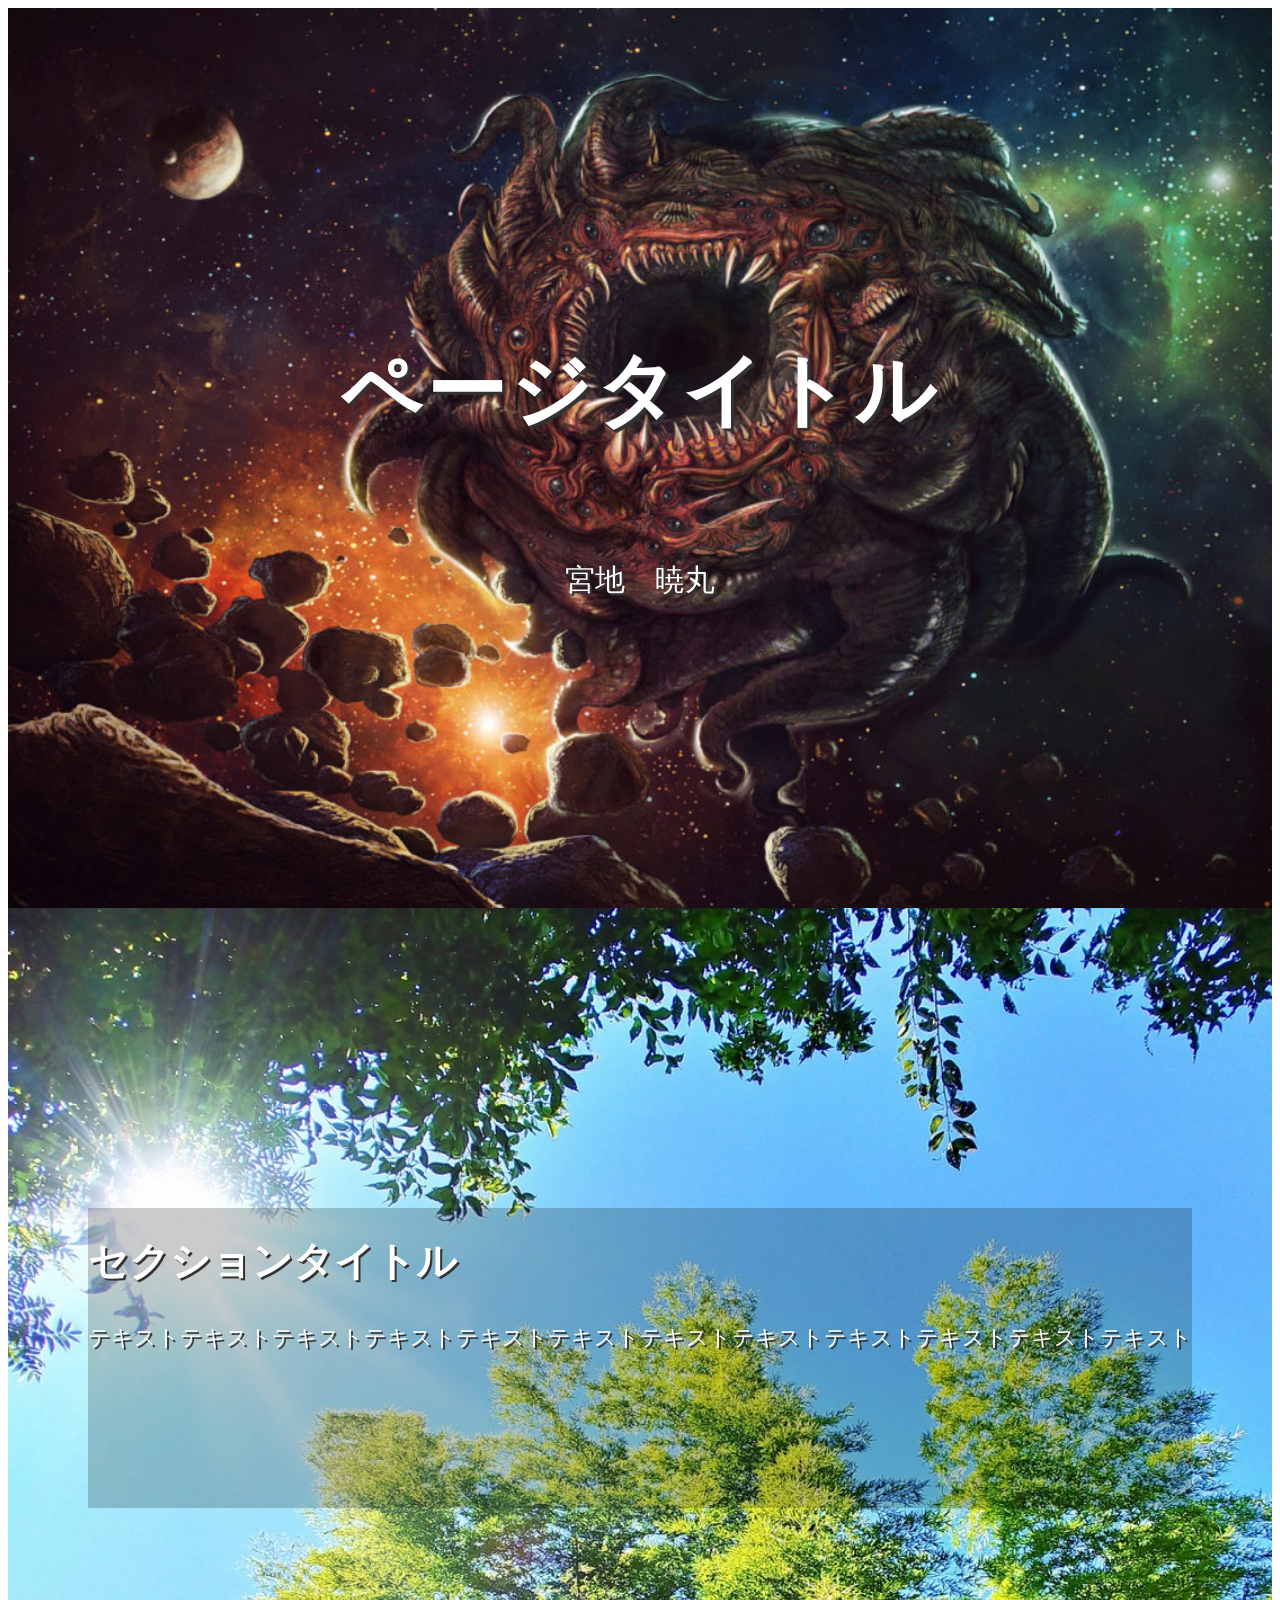
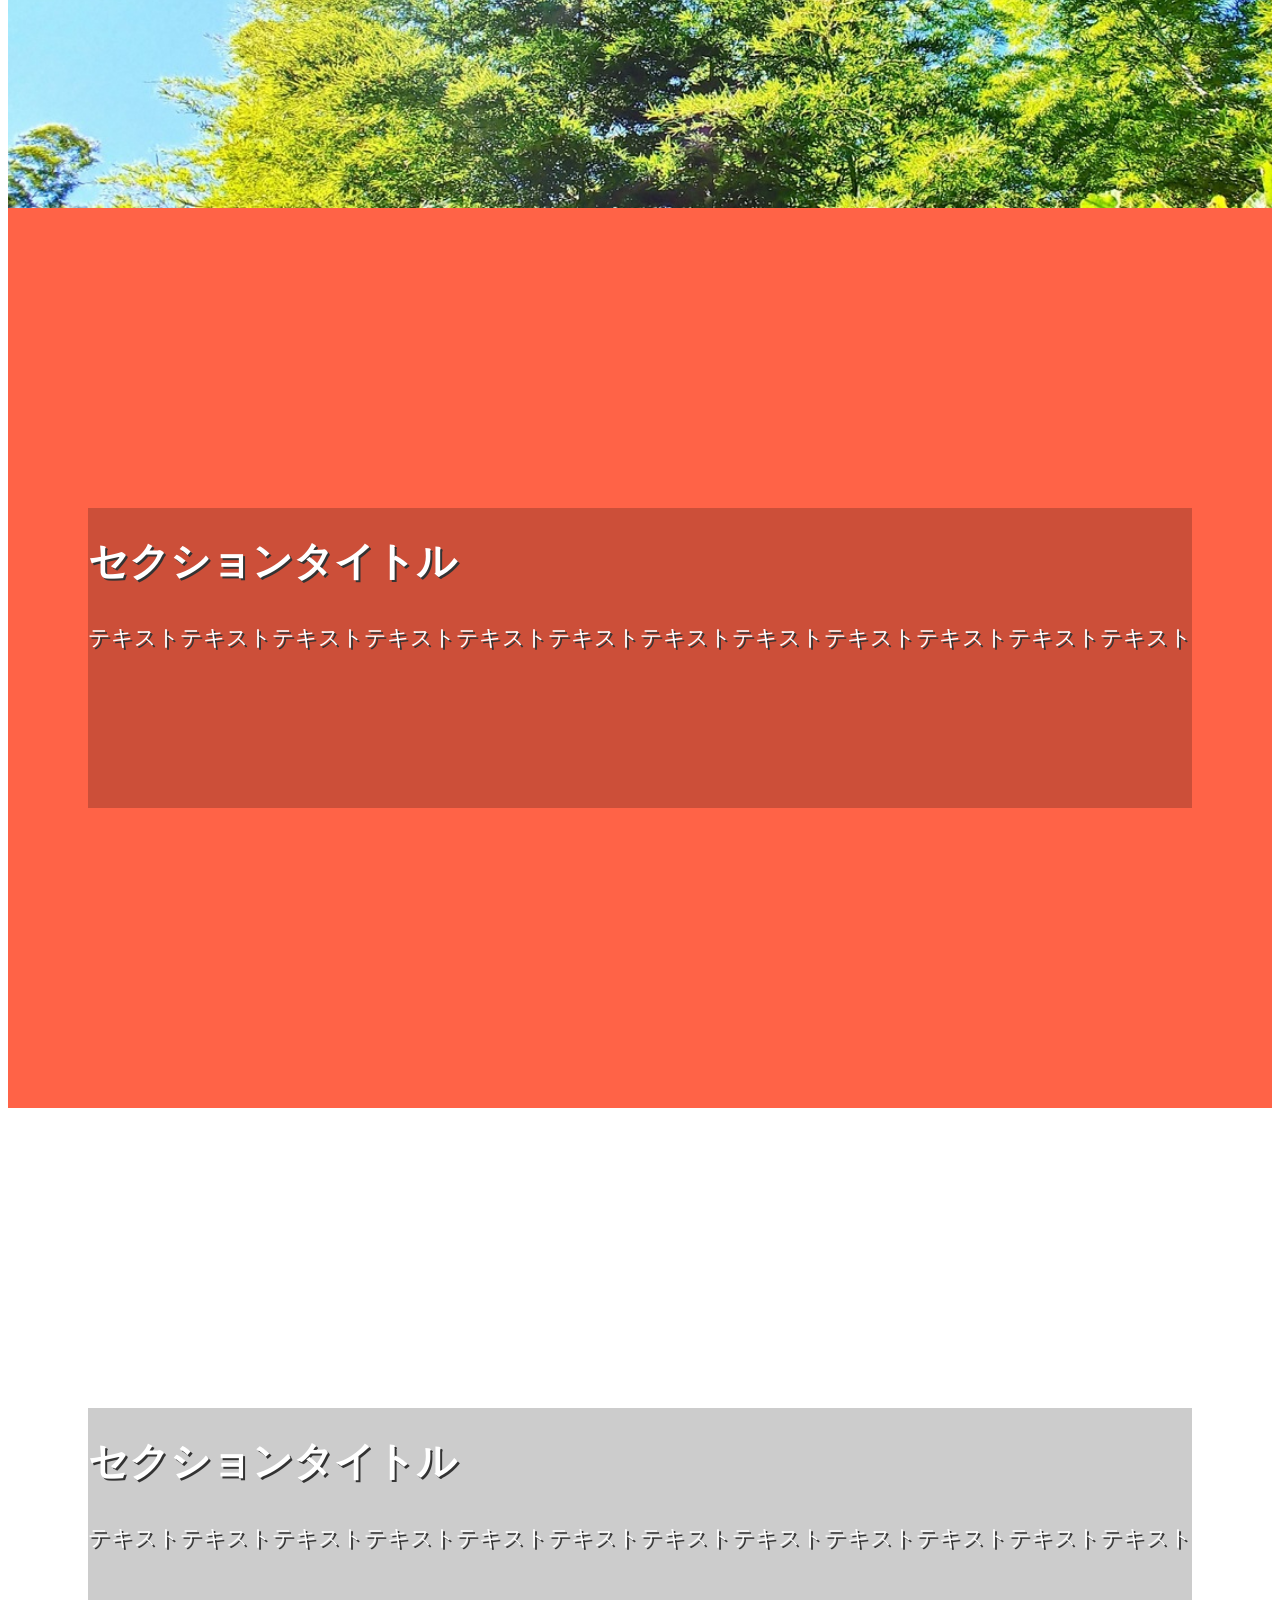
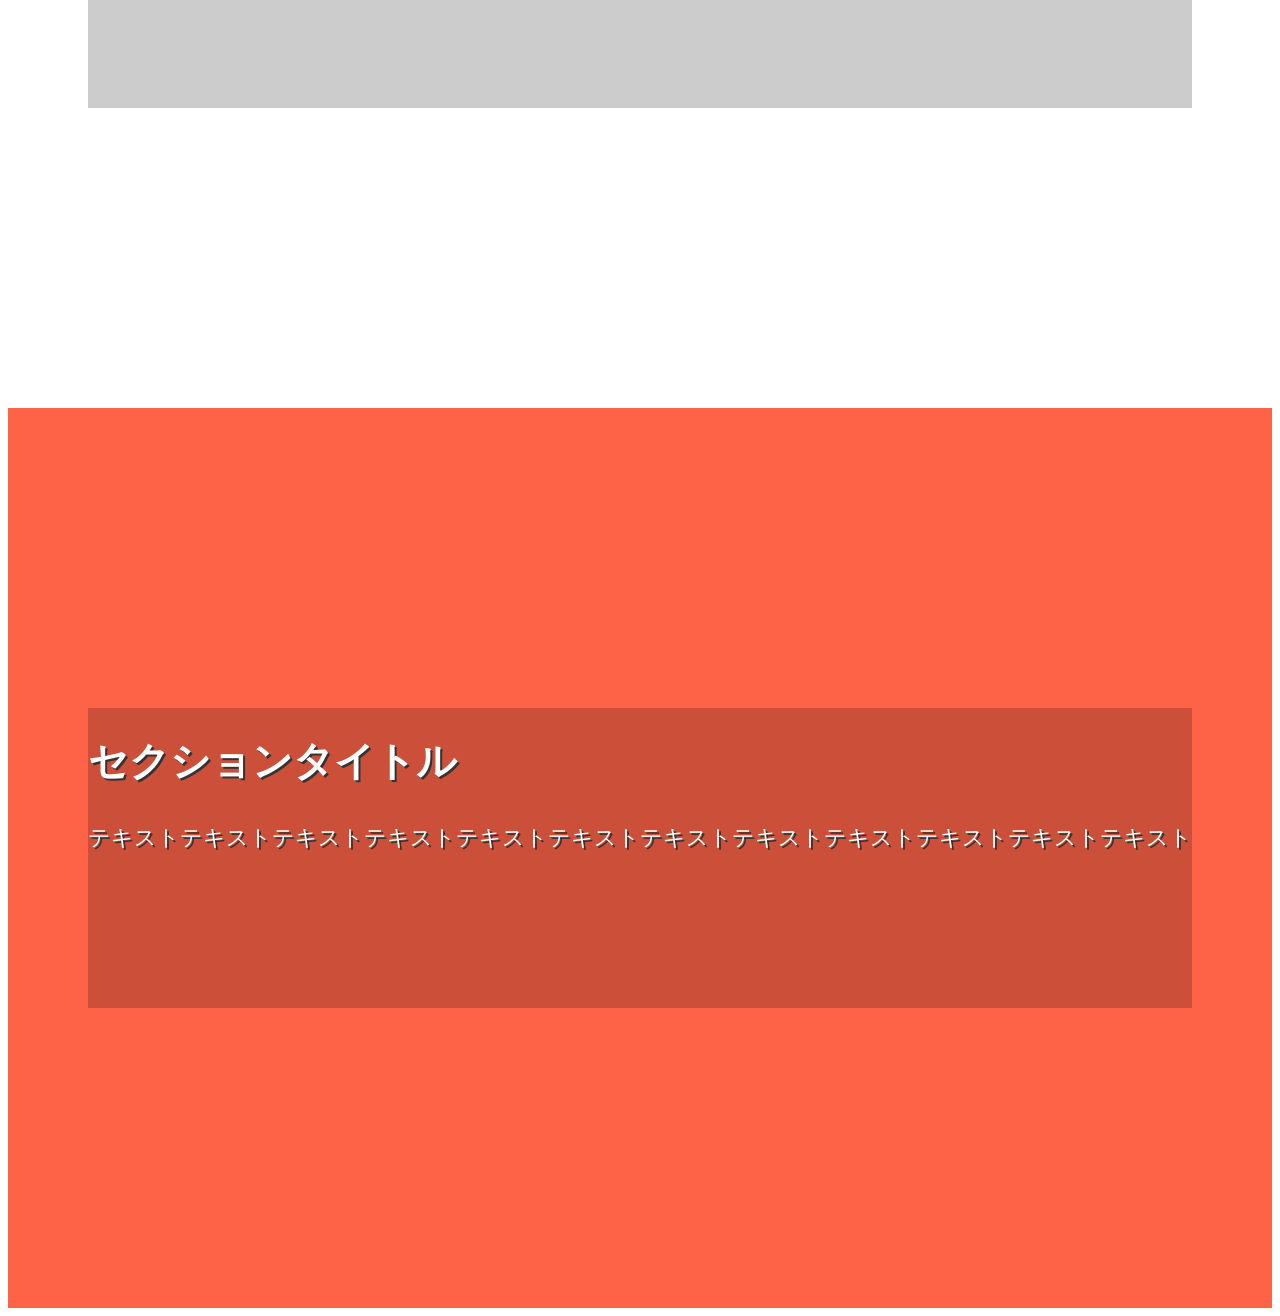
==== css-parallax-custom/index.html @ fdc877e8 "Add files via upload" ====
<!DOCTYPE html>
<html lang="ja">
<head>
    <meta charset="UTF-8">
    <title>css-parallax</title>
    <link rel="stylesheet" href="style.css">
</head>
<body>
    <main>
        <!-- ページトップ -->
         <section id="page-top">
            <h1>ページタイトル</h1>
            <p class="my-name">宮地　暁丸</p>
         </section>

         <!-- ページ01 -->
          <section id="page-01">
            <div class="inner">
                <h2>セクションタイトル</h2>
                <p>テキストテキストテキストテキストテキストテキストテキストテキストテキストテキストテキストテキスト</p>
            </div>
          </section>

         <!-- ページ02 -->
          <section id="page-02">
            <div class="inner">
                <h2>セクションタイトル</h2>
                <p>テキストテキストテキストテキストテキストテキストテキストテキストテキストテキストテキストテキスト</p>
                <img src="https://placehold.jp/3d4070/ffffff/400x300.png?text=%E3%82%B5%E3%83%B3%E3%83%97%E3%83%AB%E7%94%BB%E5%83%8F&css=%7B%22font-size%22%3A%22%2040px%22%7D" alt="">
            </div>
          </section>

         <!-- ページ03 -->
          <section id="page-03">
            <div class="inner">
                <h2>セクションタイトル</h2>
                <p>テキストテキストテキストテキストテキストテキストテキストテキストテキストテキストテキストテキスト</p>
            </div>
          </section>

         <!-- ページ04 -->
          <section id="page-04">
            <div class="inner">
                <h2>セクションタイトル</h2>
                <p>テキストテキストテキストテキストテキストテキストテキストテキストテキストテキストテキストテキスト</p>
            </div>
          </section>
    </main>
</body>
</html>
---- css-parallax-custom/style.css ----
@charset "utf-8";
@import "https://unpkg.com/ress/dist/ress.min.css";

* {
    box-sizing: border-box;
}

html {
    width: 100%;
    min-width: 1000px;
    overflow-x: hidden;
}

body {
    font-family: sans-serif;
    line-height: 1;
}

/* セクション共通のスタイル */
section {
    /* セクションの幅・高さ */
    width: 100%;
    height: 100vh;
    /* セクションの整列 */
    display: flex;
    justify-content: center;
    align-items: center;
    /* セクションの背景画像設定 */
    background-position: center;
    background-repeat: no-repeat;
    background-size: cover;
    /* セクション内のテキスト */
    color: white;
    text-shadow: 2px 2px #333;
}

/* 奇数番目のセクション共通のスタイル */
section:nth-of-type(odd) {
    background-color: tomato;
}

/* コンテンツを中央に設置するためのスタイル */
.inner {
    /* 数値は任意で調整 */
    width: 800;
    min-height: 300px;
    margin: auto;
    background-color: rgba(0,0,0, .2);
}

/* 見出しと文章のスタイル */
h1 {
    color: white;
    font-size: 80px;
    text-align: center;
    letter-spacing: 4px;
    text-shadow: 3px 3px 1px #333;
}

h2 {
    font-size: 40px;
    margin-bottom: 1em;
}

section p {
    font-size: 22px;
    line-height: 1.5;
}

section img {
    max-width: 100%;
    display: block;
}


#page-top {
    background-image: url("azato-su.jpg");
    flex-wrap: wrap;
    align-content: center;
}

.my-name {
    width: 100%;
    text-align: center;
    margin-top: 2em;
    font-size: 30px;
}

#page-01 {
    background-image: url("page-01-bg.jpg");
}

#page-02 {
    background-image: url("https://placehold.jp/87ceeb/ffffff/1200x800.png?text=page-02");
}

#page-02 img {
    margin: 40px auto 0;
}

#page-03 {
    background-image: url("https://placehold.jp/eeeec9/ffffff/1200x800.png?text=page-03");
}

#page-04 {
    background-image: url("https://placehold.jp/d2691e/ffffff/1200x800.png?text=page-04");
}
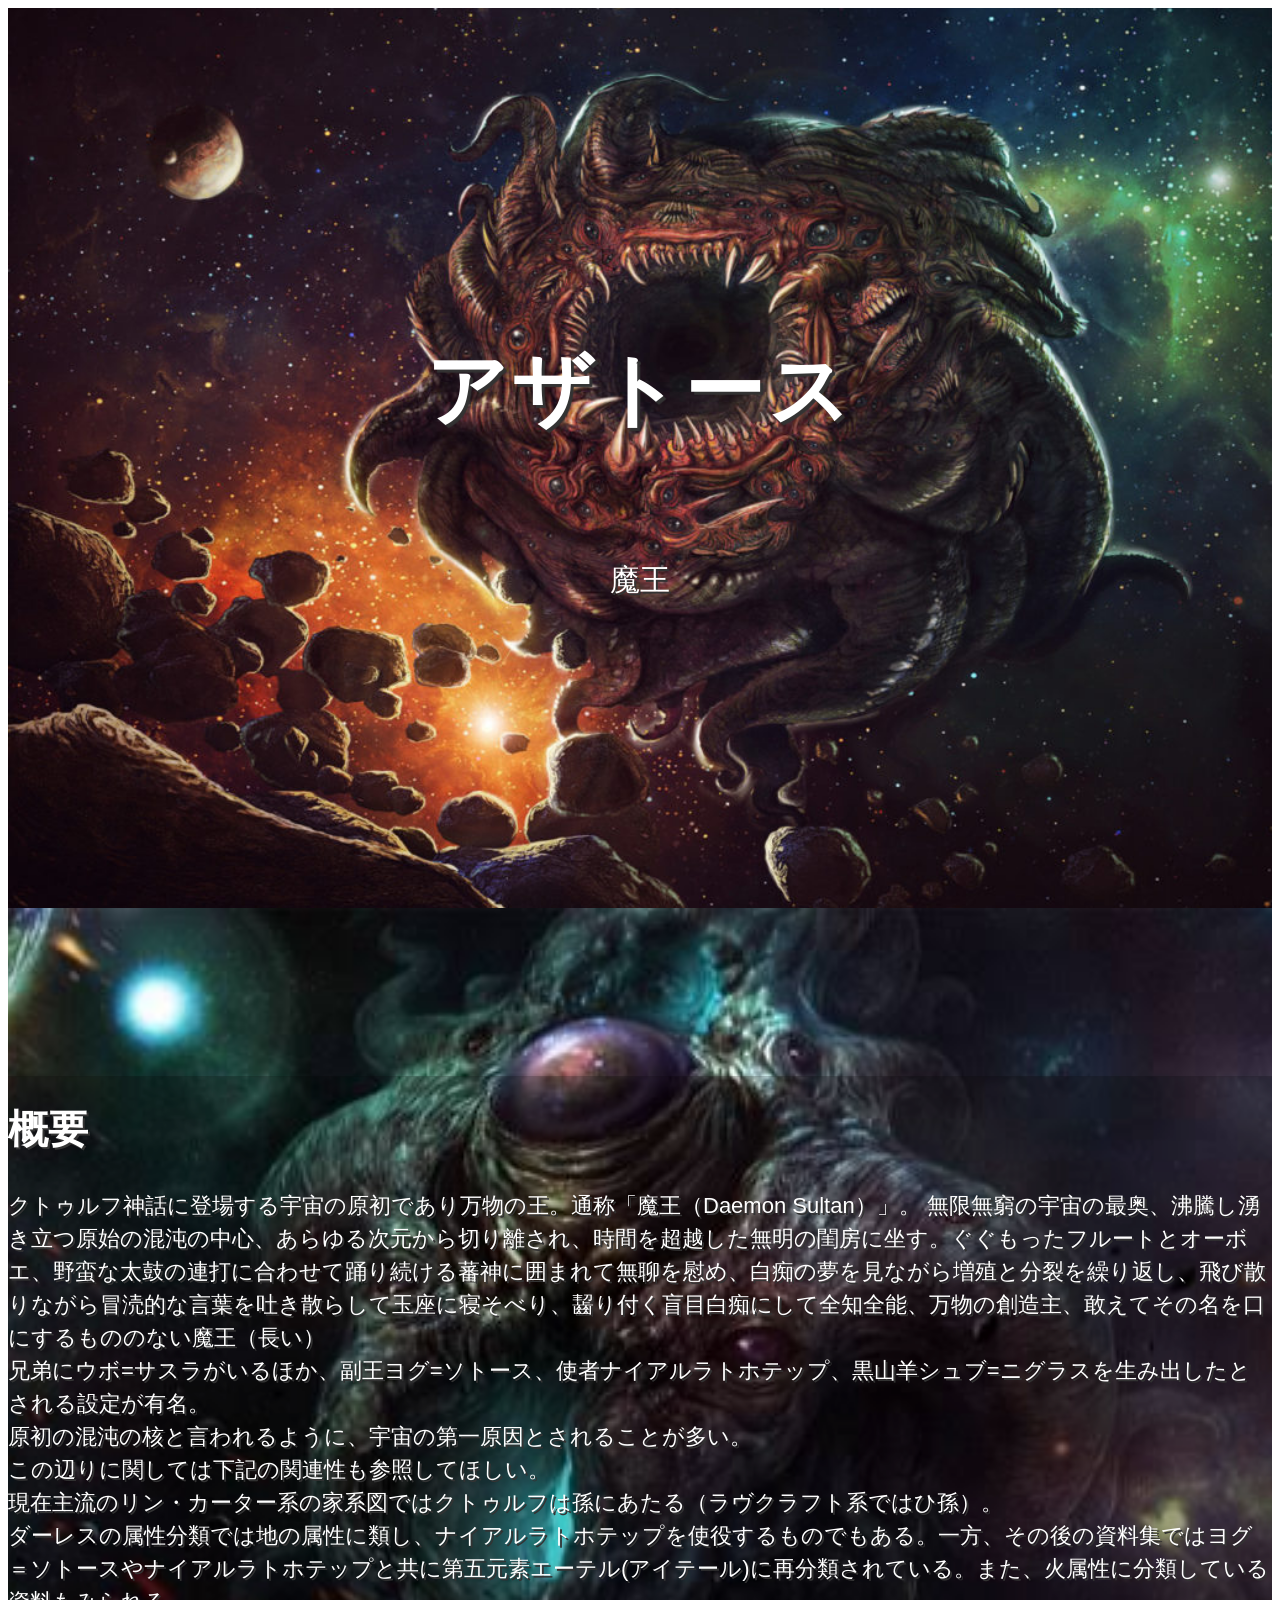
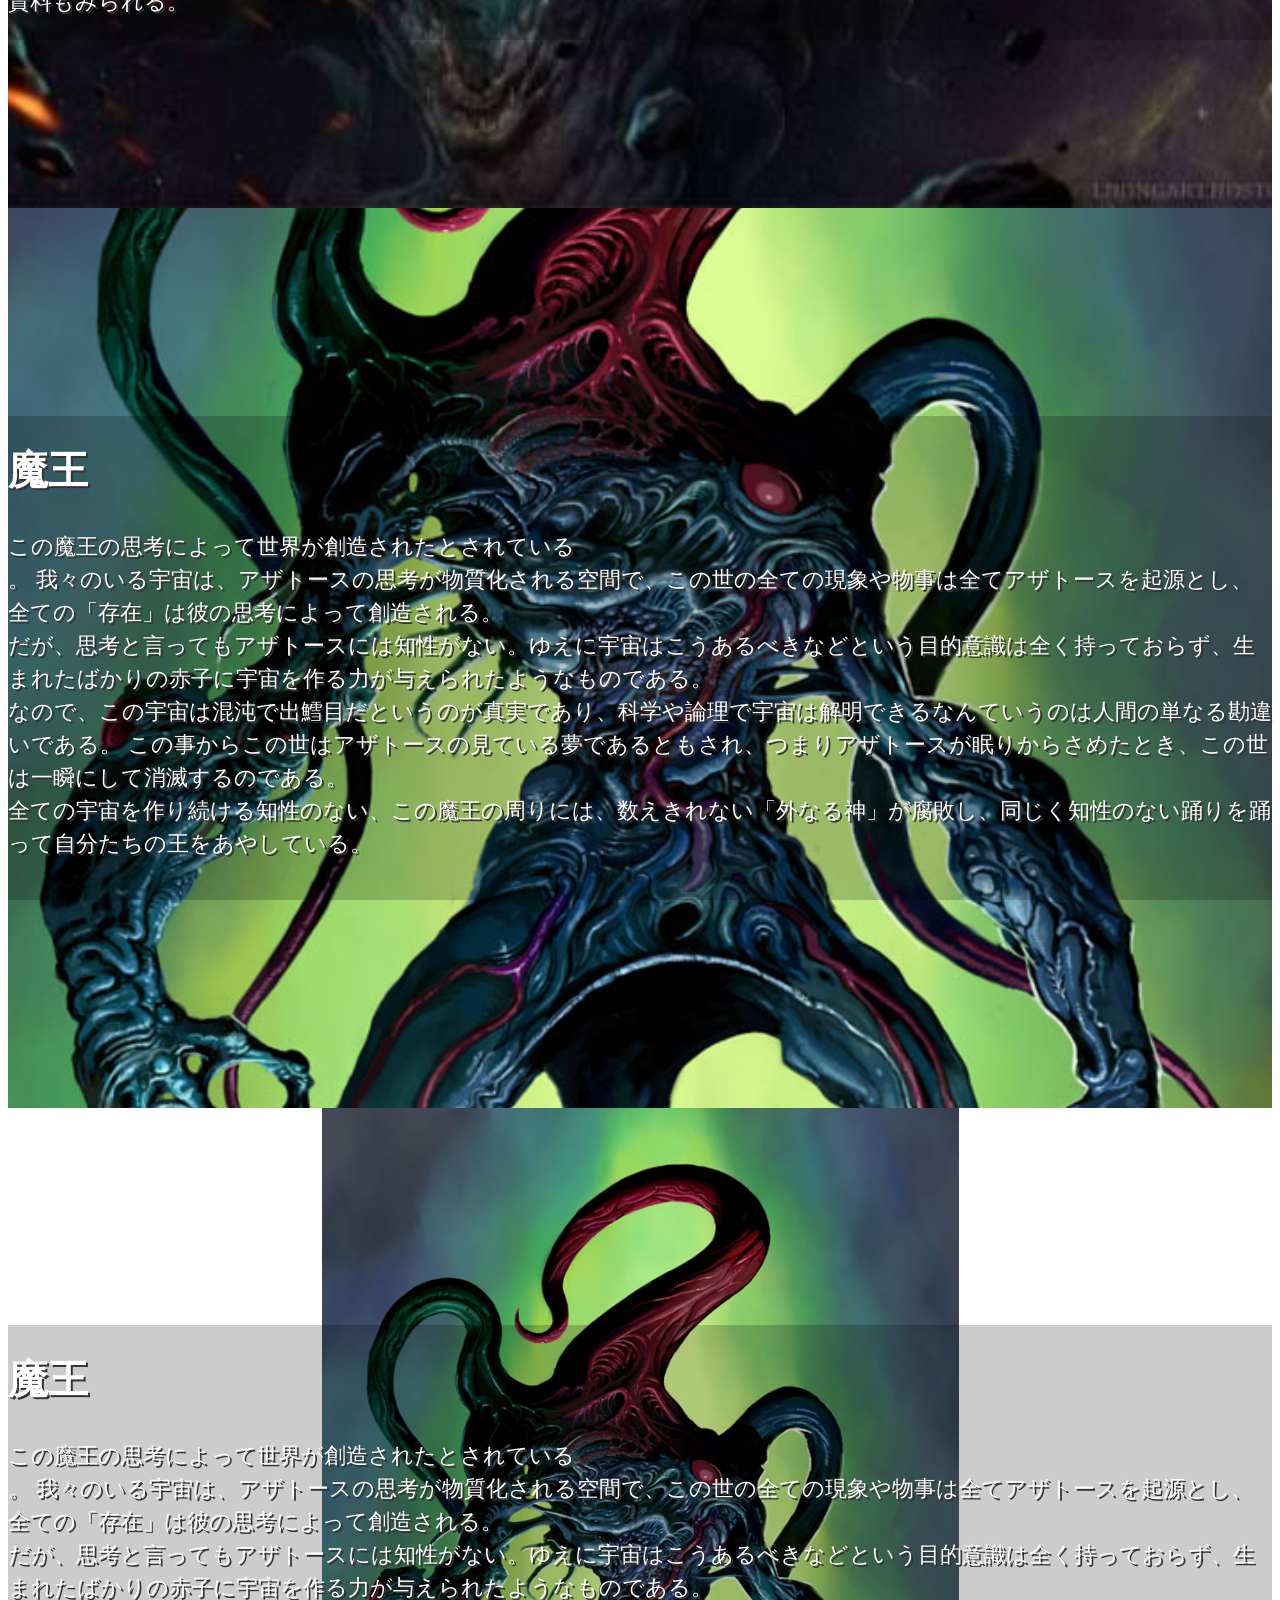
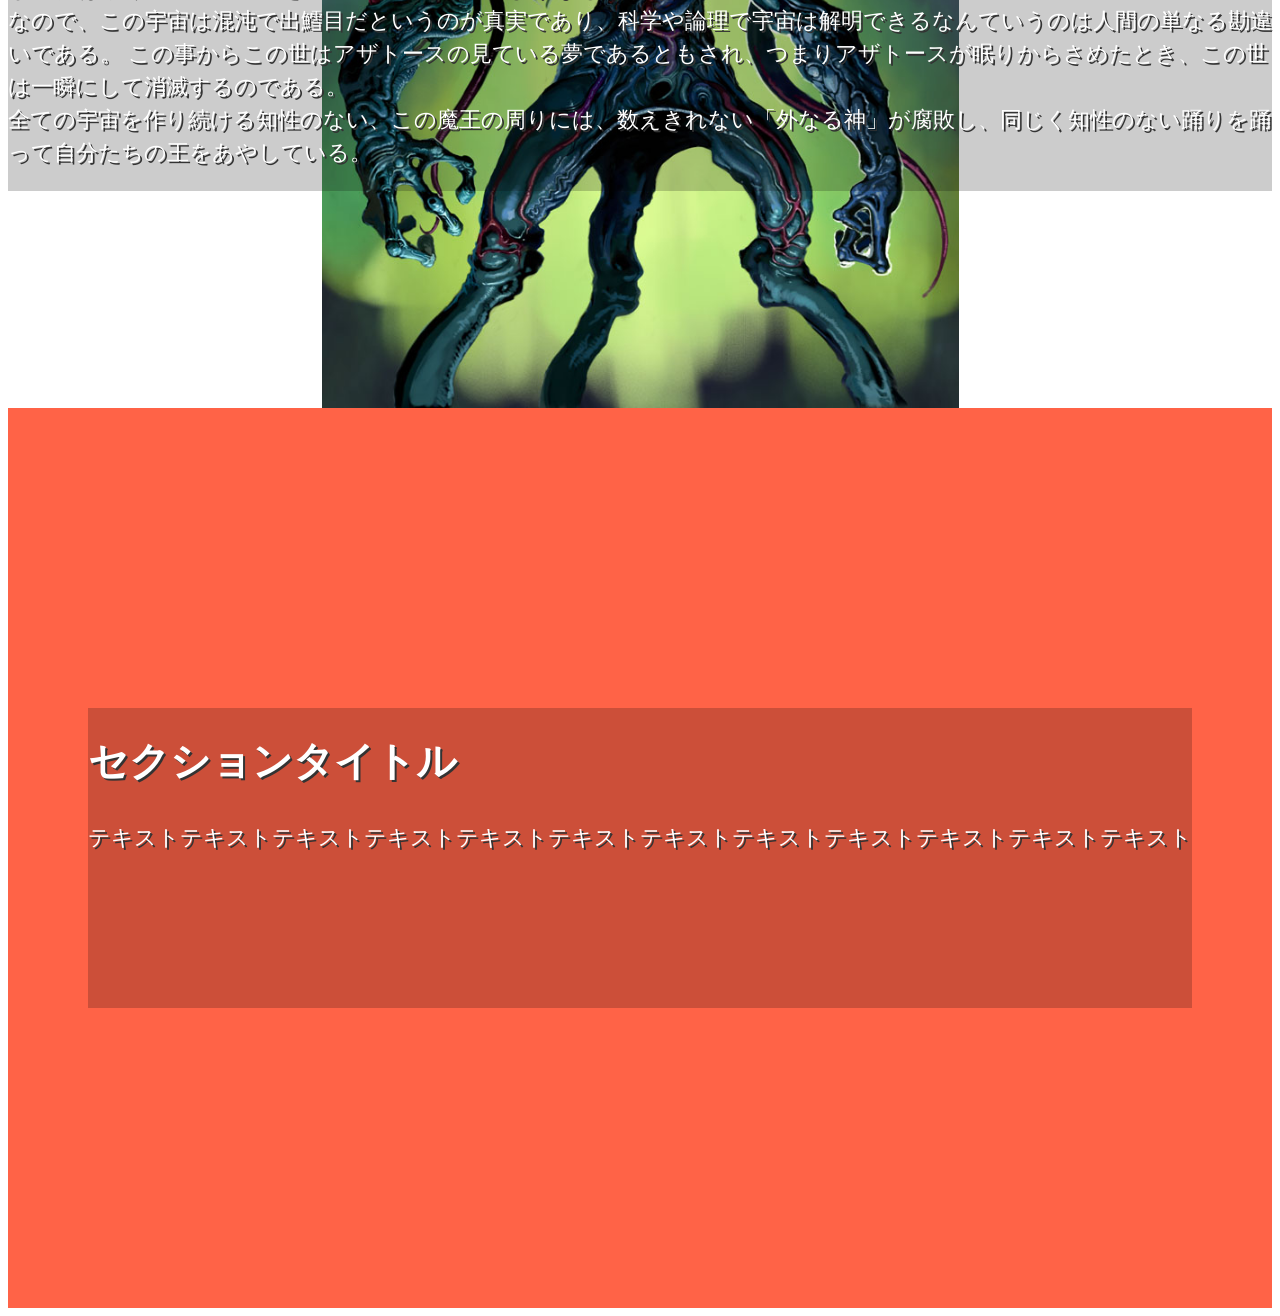
==== commit 1f1e0551: "Add files via upload" ====
--- a/css-parallax-custom/index.html
+++ b/css-parallax-custom/index.html
@@ -1,50 +1,74 @@
 <!DOCTYPE html>
 <html lang="ja">
+
 <head>
     <meta charset="UTF-8">
     <title>css-parallax</title>
     <link rel="stylesheet" href="style.css">
 </head>
+
 <body>
     <main>
         <!-- ページトップ -->
-         <section id="page-top">
-            <h1>ページタイトル</h1>
-            <p class="my-name">宮地　暁丸</p>
-         </section>
+        <section id="page-top">
+            <h1>アザトース</h1>
+            <p class="my-name">魔王</p>
+        </section>
 
-         <!-- ページ01 -->
-          <section id="page-01">
+        <!-- ページ01 -->
+        <section id="page-01">
+            <div class="inner">
+                <h2>概要</h2>
+                <p>クトゥルフ神話に登場する宇宙の原初であり万物の王。通称「魔王（Daemon Sultan）」。
+
+                    無限無窮の宇宙の最奥、沸騰し湧き立つ原始の混沌の中心、あらゆる次元から切り離され、時間を超越した無明の閨房に坐す。ぐぐもったフルートとオーボエ、野蛮な太鼓の連打に合わせて踊り続ける蕃神に囲まれて無聊を慰め、白痴の夢を見ながら増殖と分裂を繰り返し、飛び散りながら冒涜的な言葉を吐き散らして玉座に寝そべり、齧り付く盲目白痴にして全知全能、万物の創造主、敢えてその名を口にするもののない魔王（長い）<br>
+
+                    兄弟にウボ=サスラがいるほか、副王ヨグ=ソトース、使者ナイアルラトホテップ、黒山羊シュブ=ニグラスを生み出したとされる設定が有名。<br>原初の混沌の核と言われるように、宇宙の第一原因とされることが多い。<br>この辺りに関しては下記の関連性も参照してほしい。<br>
+
+                    現在主流のリン・カーター系の家系図ではクトゥルフは孫にあたる（ラヴクラフト系ではひ孫）。<br>
+
+                    ダーレスの属性分類では地の属性に類し、ナイアルラトホテップを使役するものでもある。一方、その後の資料集ではヨグ＝ソトースやナイアルラトホテップと共に第五元素エーテル(アイテール)に再分類されている。また、火属性に分類している資料もみられる。
+                </p>
+            </div>
+        </section>
+
+        <!-- ページ02 -->
+        <section id="page-02">
+            <div class="inner">
+                <h2>魔王</h2>
+                <p>この魔王の思考によって世界が創造されたとされている<br>。
+
+                    我々のいる宇宙は、アザトースの思考が物質化される空間で、この世の全ての現象や物事は全てアザトースを起源とし、全ての「存在」は彼の思考によって創造される。<br>だが、思考と言ってもアザトースには知性がない。ゆえに宇宙はこうあるべきなどという目的意識は全く持っておらず、生まれたばかりの赤子に宇宙を作る力が与えられたようなものである。<br>なので、この宇宙は混沌で出鱈目だというのが真実であり、科学や論理で宇宙は解明できるなんていうのは人間の単なる勘違いである。
+
+                    この事からこの世はアザトースの見ている夢であるともされ、つまりアザトースが眠りからさめたとき、この世は一瞬にして消滅するのである。<br>
+
+                    全ての宇宙を作り続ける知性のない、この魔王の周りには、数えきれない「外なる神」が腐敗し、同じく知性のない踊りを踊って自分たちの王をあやしている。<br></p>
+                <img src="" alt="">
+            </div>
+        </section>
+
+        <!-- ページ03 -->
+        <section id="page-03">
+            <div class="inner">
+                <h2>魔王</h2>
+                <p>この魔王の思考によって世界が創造されたとされている<br>。
+
+                    我々のいる宇宙は、アザトースの思考が物質化される空間で、この世の全ての現象や物事は全てアザトースを起源とし、全ての「存在」は彼の思考によって創造される。<br>だが、思考と言ってもアザトースには知性がない。ゆえに宇宙はこうあるべきなどという目的意識は全く持っておらず、生まれたばかりの赤子に宇宙を作る力が与えられたようなものである。<br>なので、この宇宙は混沌で出鱈目だというのが真実であり、科学や論理で宇宙は解明できるなんていうのは人間の単なる勘違いである。
+
+                    この事からこの世はアザトースの見ている夢であるともされ、つまりアザトースが眠りからさめたとき、この世は一瞬にして消滅するのである。<br>
+
+                    全ての宇宙を作り続ける知性のない、この魔王の周りには、数えきれない「外なる神」が腐敗し、同じく知性のない踊りを踊って自分たちの王をあやしている。<br></p>
+            </div>
+        </section>
+
+        <!-- ページ04 -->
+        <section id="page-04">
             <div class="inner">
                 <h2>セクションタイトル</h2>
                 <p>テキストテキストテキストテキストテキストテキストテキストテキストテキストテキストテキストテキスト</p>
             </div>
-          </section>
-
-         <!-- ページ02 -->
-          <section id="page-02">
-            <div class="inner">
-                <h2>セクションタイトル</h2>
-                <p>テキストテキストテキストテキストテキストテキストテキストテキストテキストテキストテキストテキスト</p>
-                <img src="https://placehold.jp/3d4070/ffffff/400x300.png?text=%E3%82%B5%E3%83%B3%E3%83%97%E3%83%AB%E7%94%BB%E5%83%8F&css=%7B%22font-size%22%3A%22%2040px%22%7D" alt="">
-            </div>
-          </section>
-
-         <!-- ページ03 -->
-          <section id="page-03">
-            <div class="inner">
-                <h2>セクションタイトル</h2>
-                <p>テキストテキストテキストテキストテキストテキストテキストテキストテキストテキストテキストテキスト</p>
-            </div>
-          </section>
-
-         <!-- ページ04 -->
-          <section id="page-04">
-            <div class="inner">
-                <h2>セクションタイトル</h2>
-                <p>テキストテキストテキストテキストテキストテキストテキストテキストテキストテキストテキストテキスト</p>
-            </div>
-          </section>
+        </section>
     </main>
 </body>
+
 </html>
--- a/css-parallax-custom/style.css
+++ b/css-parallax-custom/style.css
@@ -87,11 +87,11 @@
 }
 
 #page-01 {
-    background-image: url("page-01-bg.jpg");
+    background-image: url("aza.jpg");
 }
 
 #page-02 {
-    background-image: url("https://placehold.jp/87ceeb/ffffff/1200x800.png?text=page-02");
+    background-image: url("nyaru.jpg");
 }
 
 #page-02 img {
@@ -99,7 +99,9 @@
 }
 
 #page-03 {
-    background-image: url("https://placehold.jp/eeeec9/ffffff/1200x800.png?text=page-03");
+    background-image: url("nyaru.jpg");
+    background-size: contain;
+    background-repeat: no-repeat;
 }
 
 #page-04 {
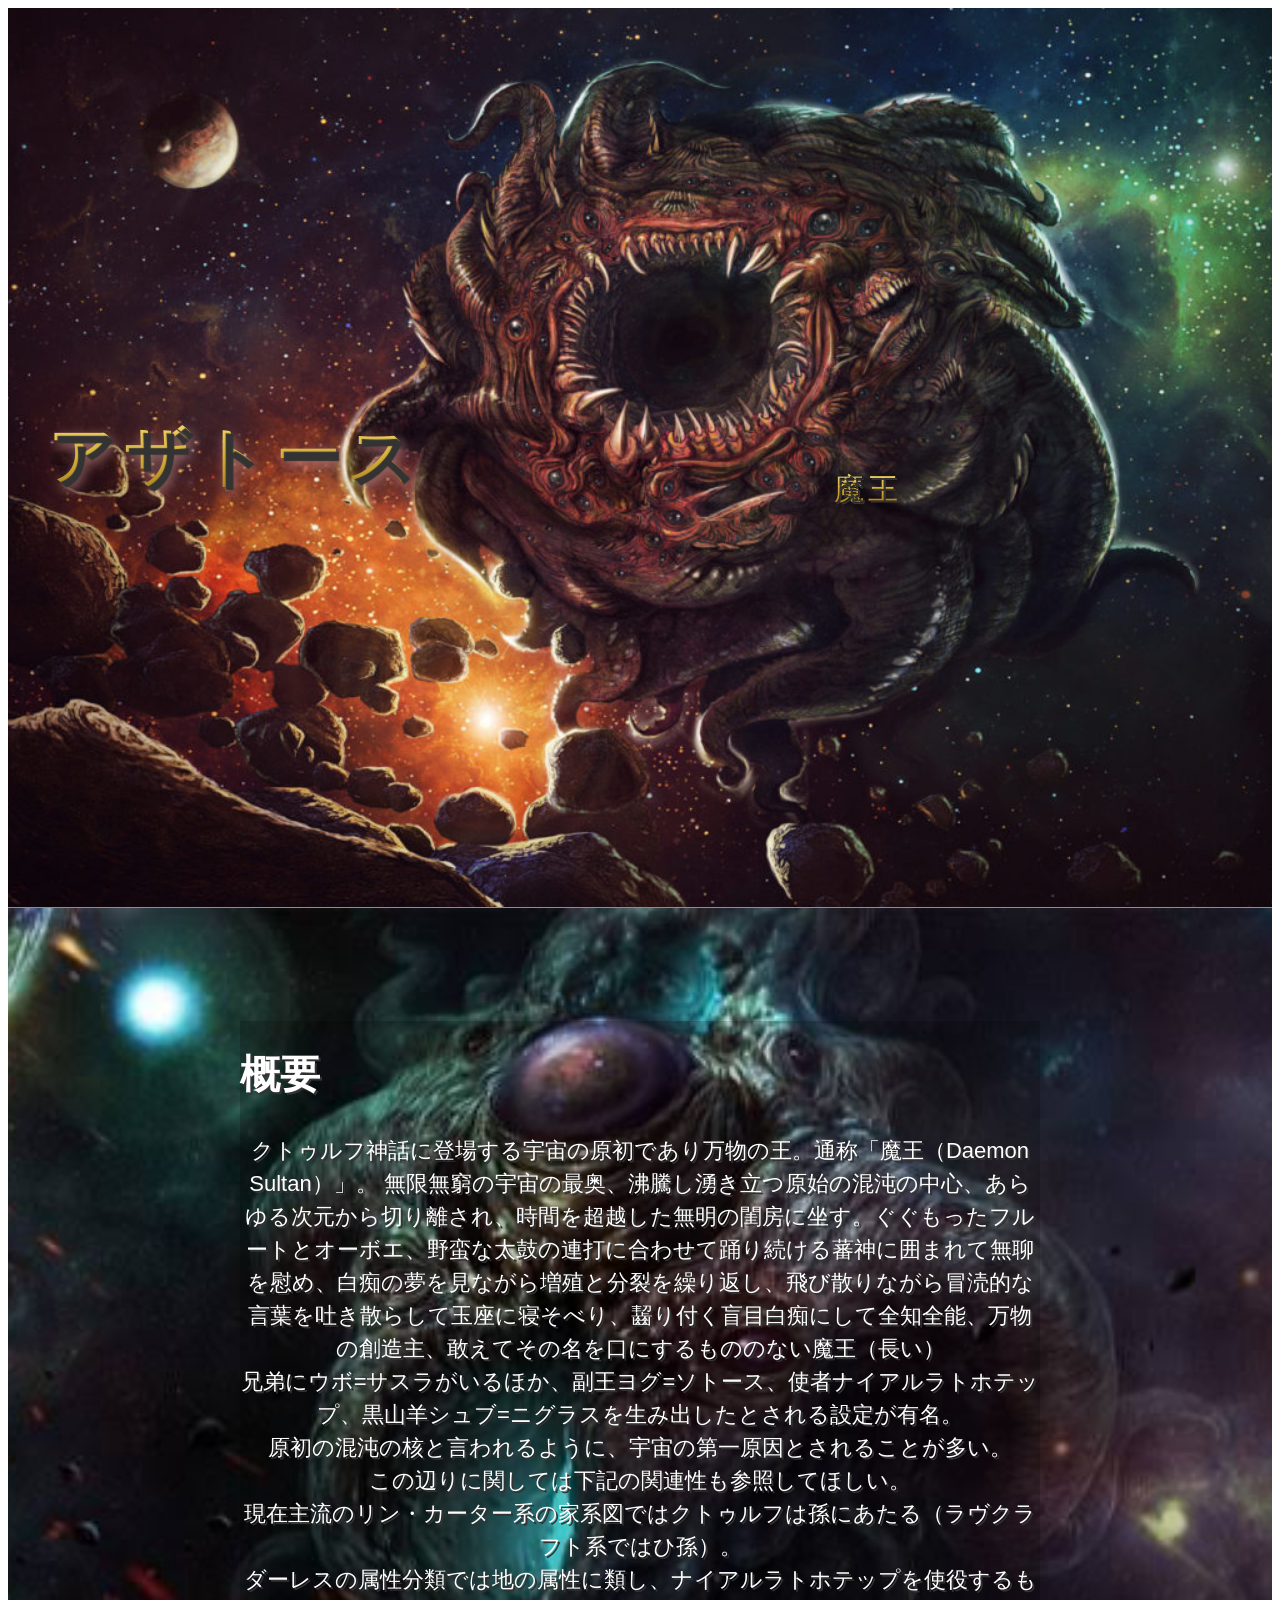
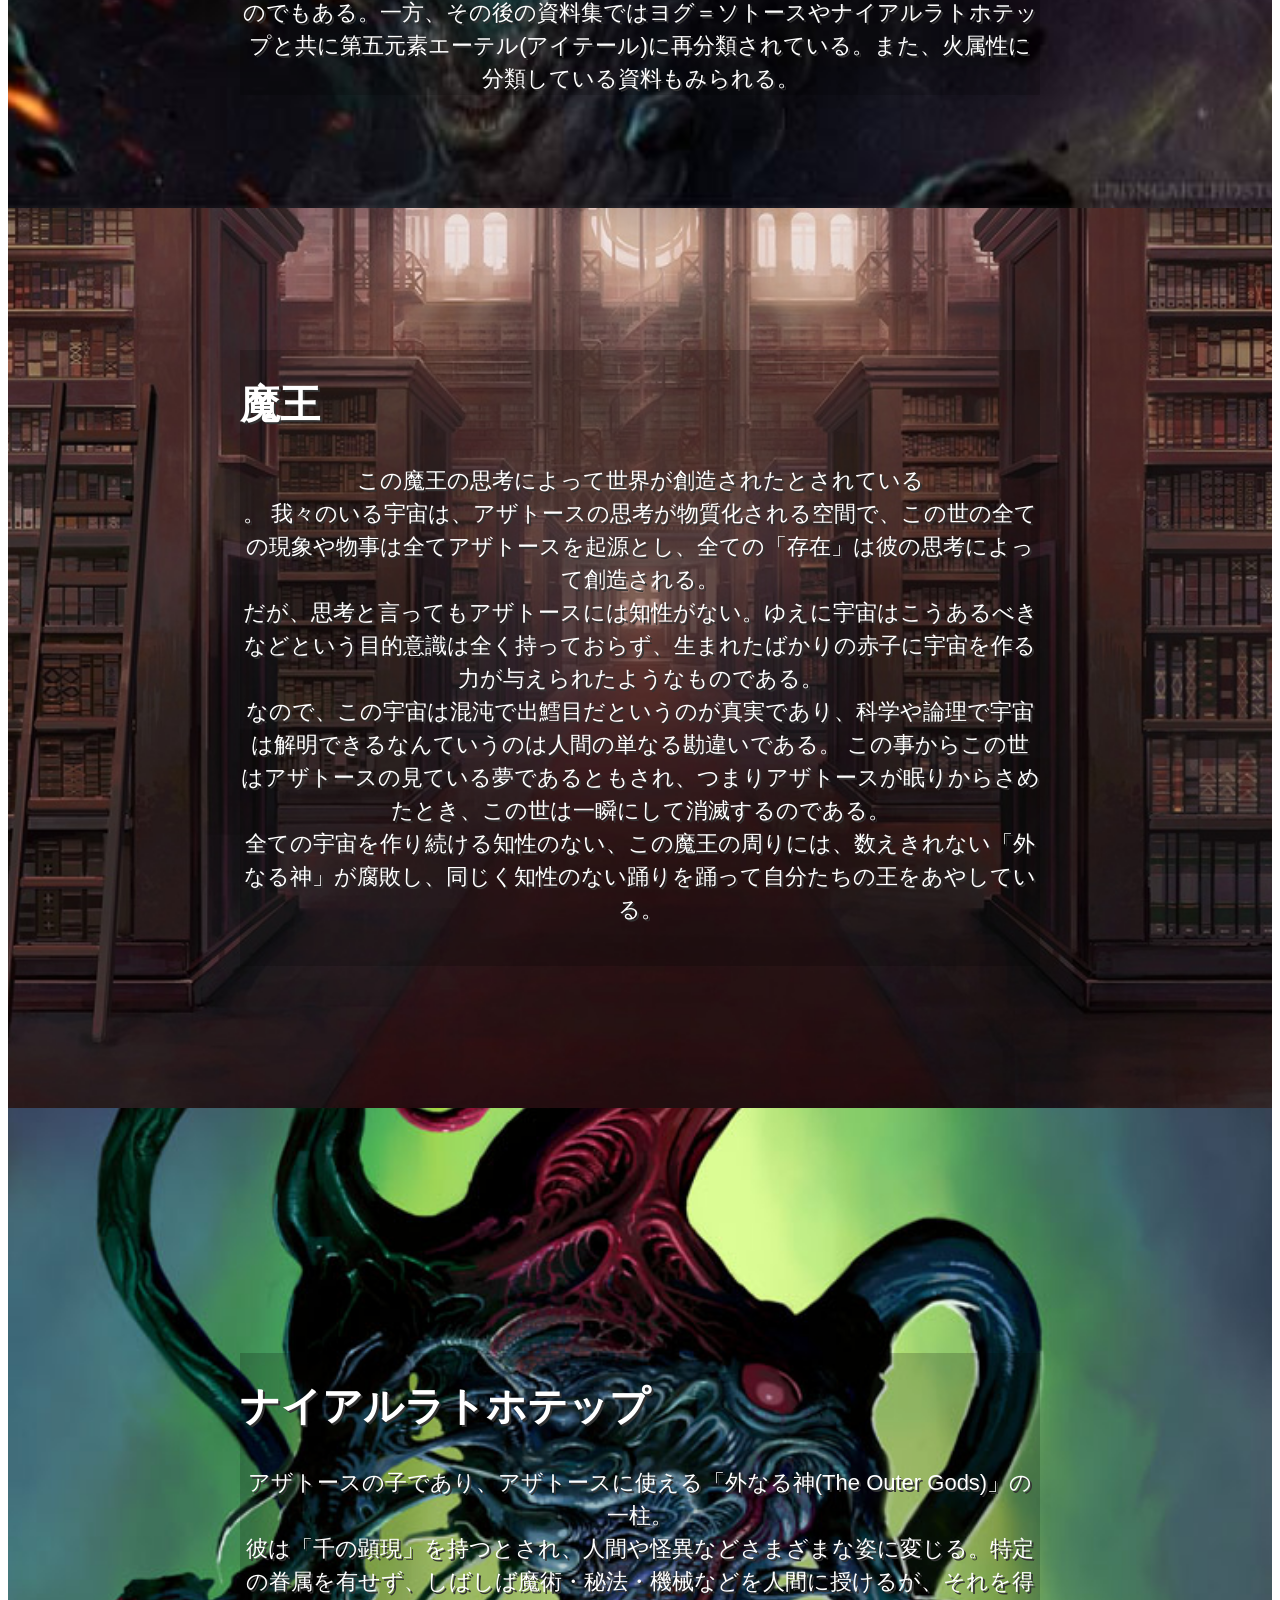
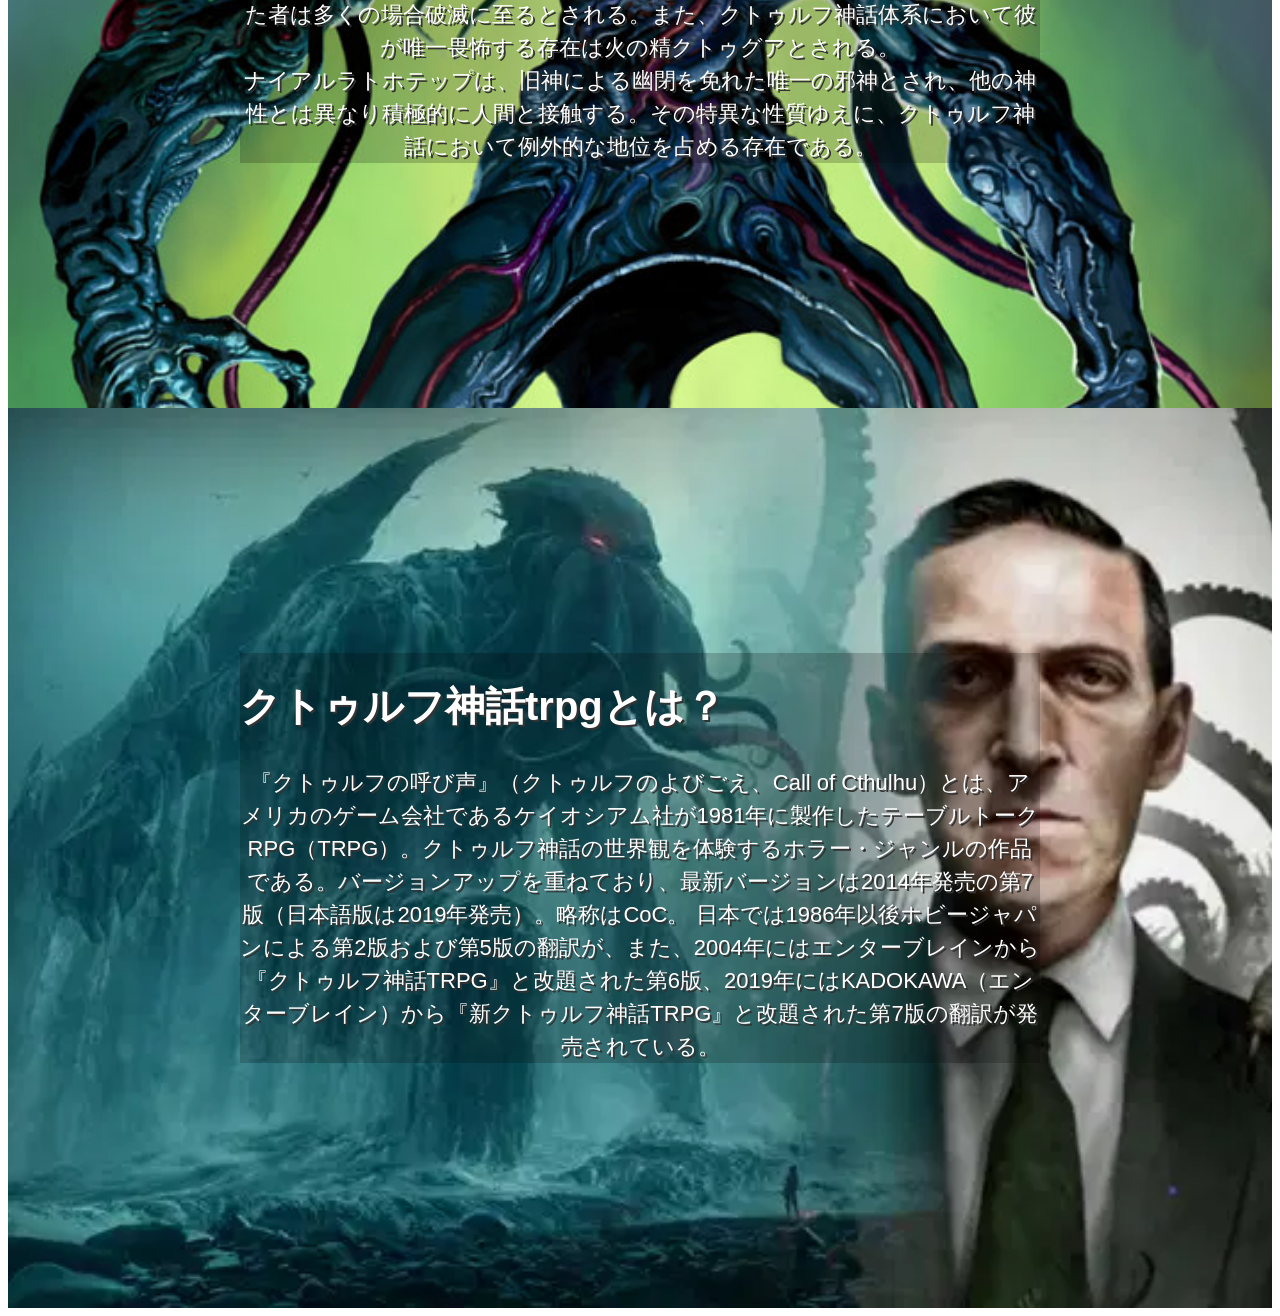
==== commit 43fe3984: "Add files via upload" ====
--- a/css-parallax-custom/index.html
+++ b/css-parallax-custom/index.html
@@ -50,22 +50,24 @@
         <!-- ページ03 -->
         <section id="page-03">
             <div class="inner">
-                <h2>魔王</h2>
-                <p>この魔王の思考によって世界が創造されたとされている<br>。
+                <h2>ナイアルラトホテップ</h2>
+                <p>アザトースの子であり、アザトースに使える「外なる神(The Outer
+                    Gods)」の一柱。<br>彼は「千の顕現」を持つとされ、人間や怪異などさまざまな姿に変じる。特定の眷属を有せず、しばしば魔術・秘法・機械などを人間に授けるが、それを得た者は多くの場合破滅に至るとされる。また、クトゥルフ神話体系において彼が唯一畏怖する存在は火の精クトゥグアとされる。<br>
+                    ナイアルラトホテップは、旧神による幽閉を免れた唯一の邪神とされ、他の神性とは異なり積極的に人間と接触する。その特異な性質ゆえに、クトゥルフ神話において例外的な地位を占める存在である。
 
-                    我々のいる宇宙は、アザトースの思考が物質化される空間で、この世の全ての現象や物事は全てアザトースを起源とし、全ての「存在」は彼の思考によって創造される。<br>だが、思考と言ってもアザトースには知性がない。ゆえに宇宙はこうあるべきなどという目的意識は全く持っておらず、生まれたばかりの赤子に宇宙を作る力が与えられたようなものである。<br>なので、この宇宙は混沌で出鱈目だというのが真実であり、科学や論理で宇宙は解明できるなんていうのは人間の単なる勘違いである。
-
-                    この事からこの世はアザトースの見ている夢であるともされ、つまりアザトースが眠りからさめたとき、この世は一瞬にして消滅するのである。<br>
-
-                    全ての宇宙を作り続ける知性のない、この魔王の周りには、数えきれない「外なる神」が腐敗し、同じく知性のない踊りを踊って自分たちの王をあやしている。<br></p>
+                </p>
             </div>
         </section>
 
         <!-- ページ04 -->
         <section id="page-04">
             <div class="inner">
-                <h2>セクションタイトル</h2>
-                <p>テキストテキストテキストテキストテキストテキストテキストテキストテキストテキストテキストテキスト</p>
+                <h2>クトゥルフ神話trpgとは？</h2>
+                <p>『クトゥルフの呼び声』（クトゥルフのよびごえ、Call of
+                    Cthulhu）とは、アメリカのゲーム会社であるケイオシアム社が1981年に製作したテーブルトークRPG（TRPG）。クトゥルフ神話の世界観を体験するホラー・ジャンルの作品である。バージョンアップを重ねており、最新バージョンは2014年発売の第7版（日本語版は2019年発売）。略称はCoC。
+
+                    日本では1986年以後ホビージャパンによる第2版および第5版の翻訳が、また、2004年にはエンターブレインから『クトゥルフ神話TRPG』と改題された第6版、2019年にはKADOKAWA（エンターブレイン）から『新クトゥルフ神話TRPG』と改題された第7版の翻訳が発売されている。
+                </p>
             </div>
         </section>
     </main>
--- a/css-parallax-custom/style.css
+++ b/css-parallax-custom/style.css
@@ -14,6 +14,7 @@
 body {
     font-family: sans-serif;
     line-height: 1;
+
 }
 
 /* セクション共通のスタイル */
@@ -32,6 +33,7 @@
     /* セクション内のテキスト */
     color: white;
     text-shadow: 2px 2px #333;
+
 }
 
 /* 奇数番目のセクション共通のスタイル */
@@ -45,7 +47,7 @@
     width: 800;
     min-height: 300px;
     margin: auto;
-    background-color: rgba(0,0,0, .2);
+    background-color: rgba(0, 0, 0, .2);
 }
 
 /* 見出しと文章のスタイル */
@@ -55,6 +57,30 @@
     text-align: center;
     letter-spacing: 4px;
     text-shadow: 3px 3px 1px #333;
+
+    font-size: 4rem;
+    font-weight: 900;
+
+    /* 2. 壮大さを出す定番のフォントファミリー（大文字・セリフ体が効果的） */
+    font-family: 'Cinzel', 'Times New Roman', 'Georgia', serif;
+    text-transform: uppercase;
+    /* すべて大文字にする */
+
+    /* 3. 文字間隔を広げて重厚感を出す */
+    letter-spacing: 0.15em;
+
+    /* 4. 高級感のあるゴールドのグラデーション文字にする */
+    background: linear-gradient(to bottom, #ffe680 0%, #d4af37 50%, #996515 100%);
+    -webkit-background-clip: text;
+    -webkit-text-fill-color: transparent;
+
+    /* 5. 立体感と重厚感を与えるドロップシャドウ（影） */
+    filter: drop-shadow(2px 4px 6px rgba(189, 134, 134, 0.7));
+background-color: rgba(0, 0, 0, 0.5); /* 0.5は半透明度（0〜1） */
+  padding: 20px 40px;
+  border-radius: 8px; /* 角を少し丸くする場合 */
+  display: inline-block;
+  
 }
 
 h2 {
@@ -75,6 +101,7 @@
 
 #page-top {
     background-image: url("azato-su.jpg");
+    background-attachment: fixed;
     flex-wrap: wrap;
     align-content: center;
 }
@@ -84,14 +111,32 @@
     text-align: center;
     margin-top: 2em;
     font-size: 30px;
+        /* 2. 壮大さを出す定番のフォントファミリー（大文字・セリフ体が効果的） */
+    font-family: 'Cinzel', 'Times New Roman', 'Georgia', serif;
+    text-transform: uppercase;
+    /* すべて大文字にする */
+
+    /* 3. 文字間隔を広げて重厚感を出す */
+    letter-spacing: 0.15em;
+
+    /* 4. 高級感のあるゴールドのグラデーション文字にする */
+    background: linear-gradient(to bottom, #ffe680 0%, #d4af37 50%, #996515 100%);
+    -webkit-background-clip: text;
+    -webkit-text-fill-color: transparent;
+
+    /* 5. 立体感と重厚感を与えるドロップシャドウ（影） */
+    filter: drop-shadow(2px 4px 6px rgba(0, 0, 0, 0.7));
+
 }
 
 #page-01 {
+    background-image: none;
     background-image: url("aza.jpg");
 }
 
 #page-02 {
-    background-image: url("nyaru.jpg");
+    background-image: url("haikei.jpg");
+    display: flex;
 }
 
 #page-02 img {
@@ -100,10 +145,17 @@
 
 #page-03 {
     background-image: url("nyaru.jpg");
-    background-size: contain;
-    background-repeat: no-repeat;
 }
 
 #page-04 {
-    background-image: url("https://placehold.jp/d2691e/ffffff/1200x800.png?text=page-04");
+    background-image: url("ravu.webp");
+}
+
+/* 追加分 */
+
+p {
+    width: 100%;
+    max-width: 800px;
+    margin: 0 auto;
+    text-align: center;
 }
